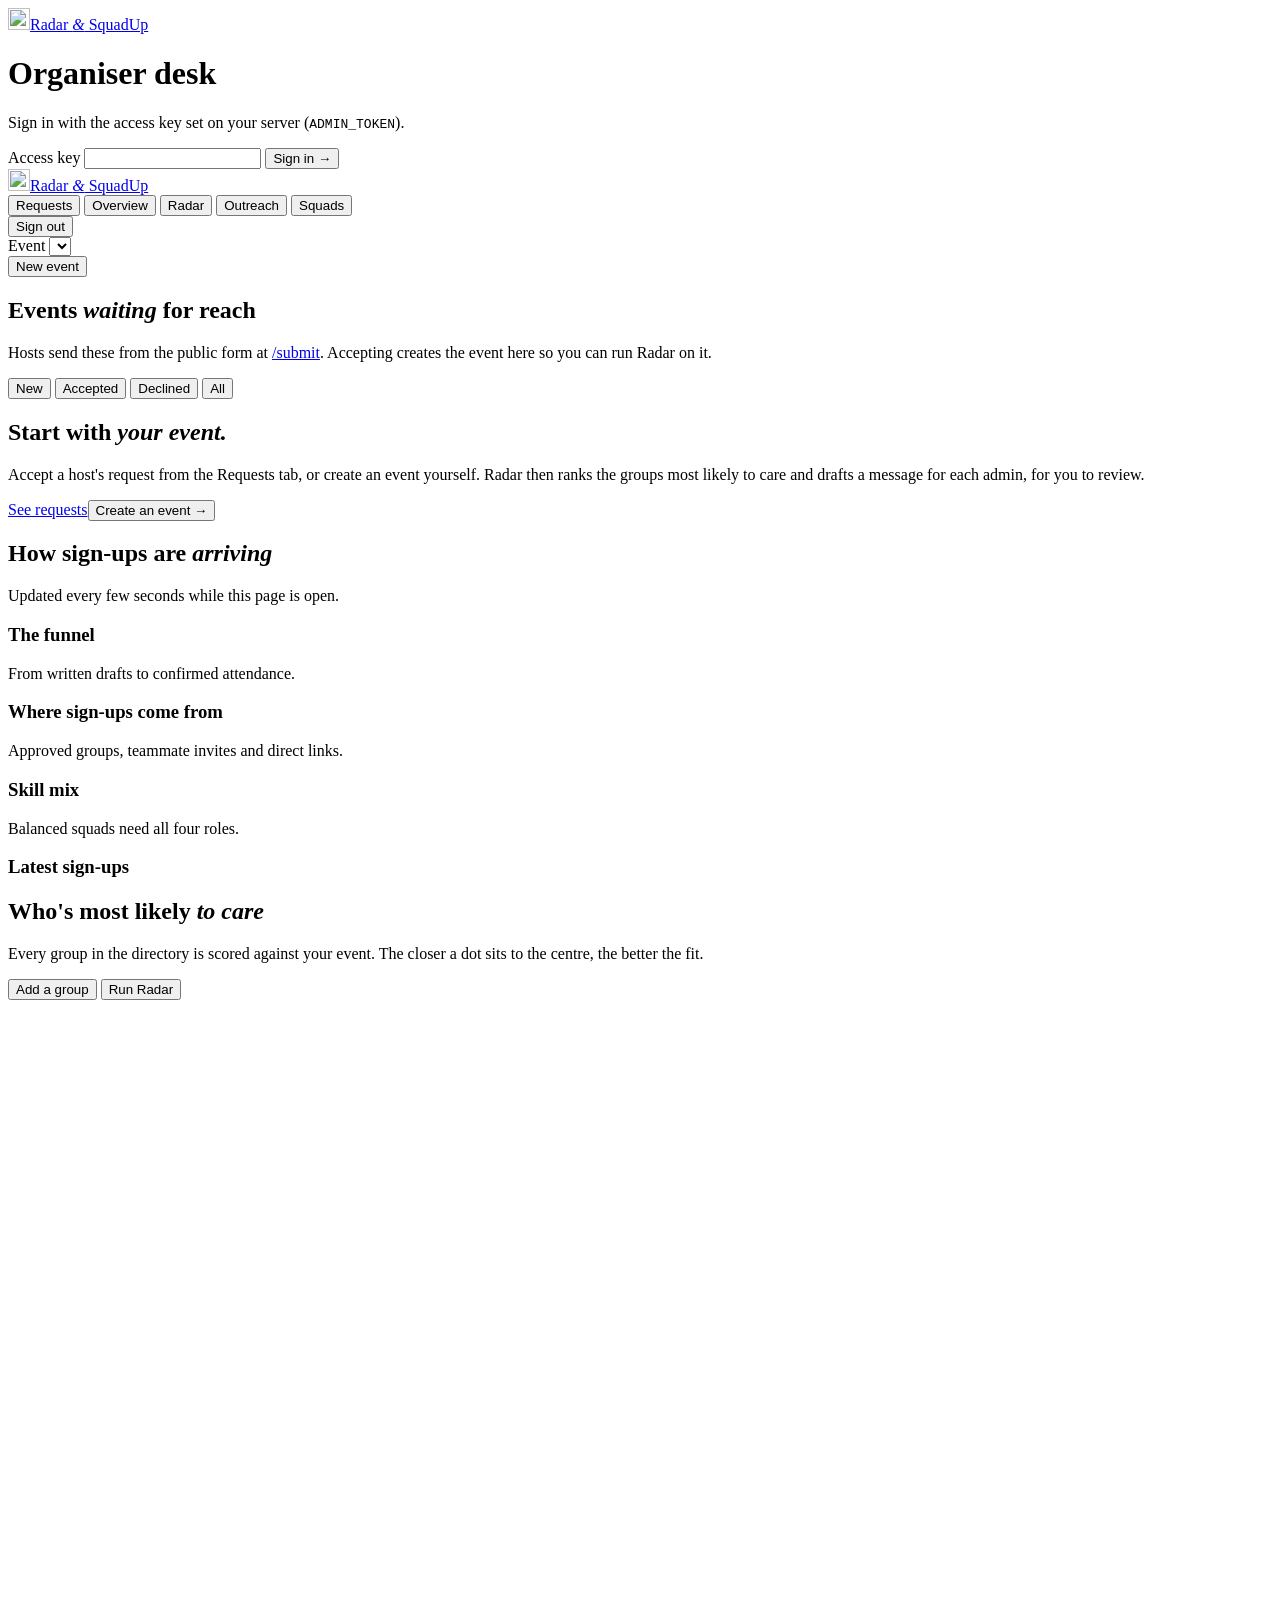
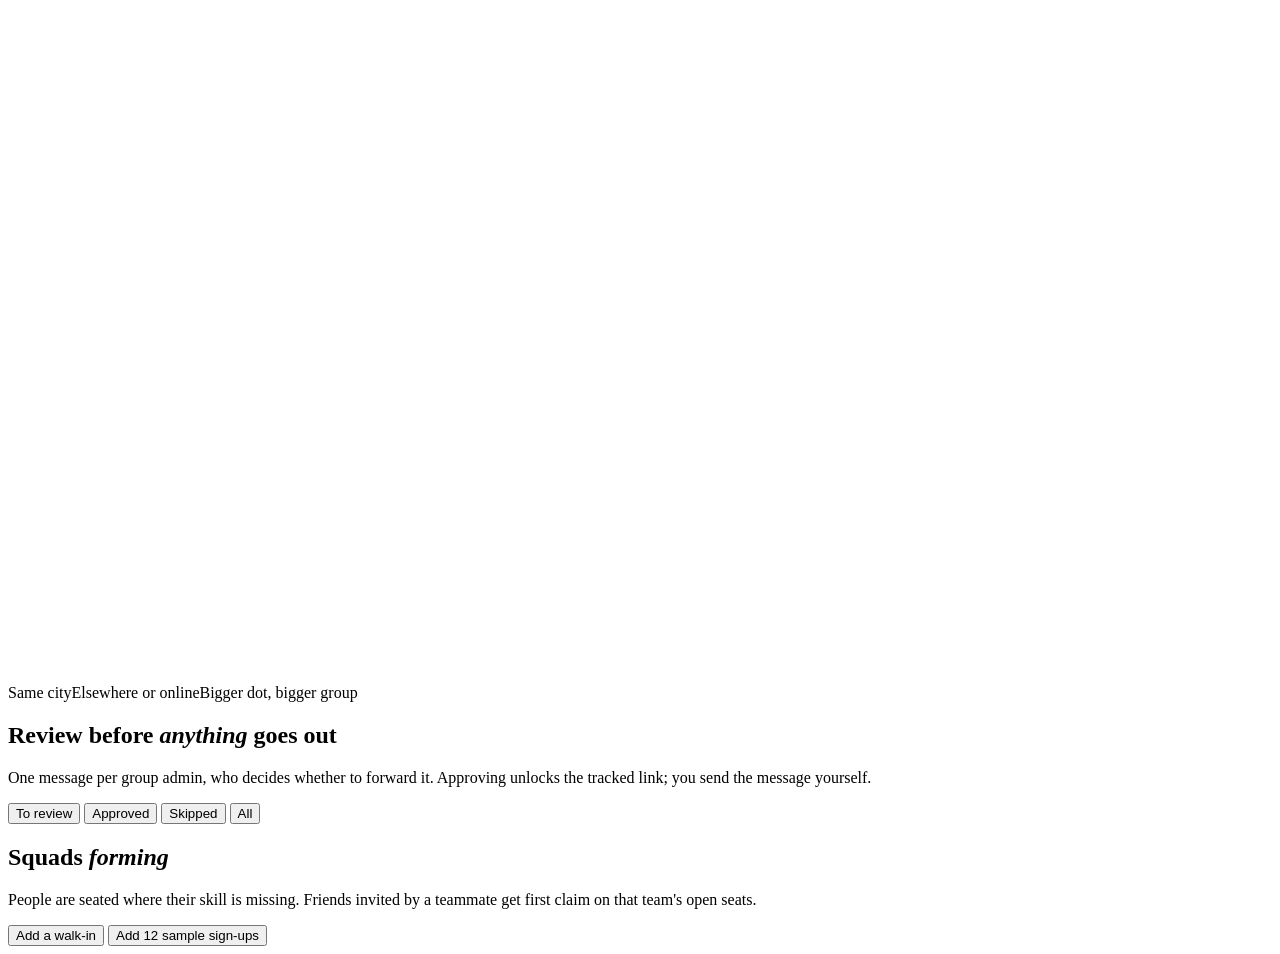
==== web/app/index.html @ dbcfedb5 "Add files via upload" ====
<!doctype html>
<html lang="en">
<head>
<meta charset="utf-8" />
<meta name="viewport" content="width=device-width, initial-scale=1" />
<meta name="robots" content="noindex" />
<title>Organiser desk · Radar + SquadUp</title>
<meta name="theme-color" content="#F4EFE4" />
<link rel="icon" href="/assets/mark.svg" type="image/svg+xml" />
<link rel="preconnect" href="https://fonts.googleapis.com" />
<link rel="preconnect" href="https://fonts.gstatic.com" crossorigin />
<link rel="stylesheet" href="https://fonts.googleapis.com/css2?family=Instrument+Serif:ital@0;1&family=Schibsted+Grotesk:wght@400;500;600;700&family=JetBrains+Mono:wght@400&display=swap" />
<link rel="stylesheet" href="/assets/site.css" />
<script src="/assets/desk.js" defer></script>
</head>
<body>

<!-- Sign in -->
<main id="signin" class="signin hidden">
  <div class="card">
    <a class="wordmark" href="/"><img class="mark" src="/assets/mark.svg" alt="" width="22" height="22" />Radar <em>&amp;</em> SquadUp</a>
    <h1 class="display display-md">Organiser desk</h1>
    <p class="muted">Sign in with the access key set on your server (<code>ADMIN_TOKEN</code>).</p>
    <form id="signin-form" novalidate>
      <label class="field-label" for="access-key">Access key</label>
      <input class="field" id="access-key" name="key" type="password" autocomplete="current-password" spellcheck="false" required minlength="8" maxlength="256" />
      <span class="field-error" id="signin-error" role="alert"></span>
      <button class="btn btn-primary" type="submit" id="signin-btn">Sign in <span class="arrow" aria-hidden="true">→</span></button>
    </form>
  </div>
</main>

<!-- Desk -->
<div id="desk" class="hidden">
  <nav class="nav" aria-label="Desk">
    <a class="wordmark" href="/"><img class="mark" src="/assets/mark.svg" alt="" width="22" height="22" /><span class="hide-sm">Radar <em>&amp;</em> SquadUp</span></a>
    <div class="nav-links" role="tablist" aria-label="Sections">
      <button role="tab" data-view="requests">Requests <span class="num" id="new-count"></span></button>
      <button role="tab" data-view="overview">Overview</button>
      <button role="tab" data-view="radar">Radar</button>
      <button role="tab" data-view="outreach">Outreach <span class="num" id="pending-count"></span></button>
      <button role="tab" data-view="squads">Squads</button>
    </div>
    <span class="divider hide-sm" aria-hidden="true"></span>
    <button class="btn btn-quiet btn-sm" id="signout">Sign out</button>
  </nav>

  <main class="desk-main">
    <div class="wrap">
      <header class="event-bar" id="event-bar">
        <div class="event-picker">
          <label for="event-select">Event</label>
          <select id="event-select" class="event-select"></select>
          <div class="event-meta" id="event-meta"></div>
        </div>
        <div class="event-actions">
          <button class="btn btn-paper" id="btn-new-event">New event</button>
        </div>
      </header>

      <!-- Requests from event hosts -->
      <section id="view-requests" class="view hidden" aria-labelledby="requests-title">
        <div class="view-head">
          <div>
            <h2 class="display display-md" id="requests-title">Events <em>waiting</em> for reach</h2>
            <p>Hosts send these from the public form at <a href="/submit/" target="_blank" rel="noopener">/submit</a>. Accepting creates the event here so you can run Radar on it.</p>
          </div>
          <div class="seg" role="tablist" aria-label="Filter requests" id="request-filter">
            <button role="tab" data-rfilter="new" aria-selected="true">New <span class="num" data-rcount="new"></span></button>
            <button role="tab" data-rfilter="accepted" aria-selected="false">Accepted <span class="num" data-rcount="accepted"></span></button>
            <button role="tab" data-rfilter="declined" aria-selected="false">Declined <span class="num" data-rcount="declined"></span></button>
            <button role="tab" data-rfilter="all" aria-selected="false">All</button>
          </div>
        </div>
        <div class="requests" id="requests"></div>
      </section>

      <!-- No events yet -->
      <section id="view-empty" class="view hidden" aria-labelledby="empty-title">
        <h2 class="display display-lg" id="empty-title">Start with <em>your event.</em></h2>
        <p class="lede">Accept a host's request from the Requests tab, or create an event yourself. Radar then ranks the groups most likely to care and drafts a message for each admin, for you to review.</p>
        <div class="hero-actions"><a class="btn btn-outline" href="#requests">See requests</a><button class="btn btn-primary" data-action="new-event">Create an event <span class="arrow" aria-hidden="true">→</span></button></div>
      </section>

      <!-- Overview -->
      <section id="view-overview" class="view hidden" aria-labelledby="overview-title">
        <div class="view-head">
          <div>
            <h2 class="display display-md" id="overview-title">How sign-ups are <em>arriving</em></h2>
            <p>Updated every few seconds while this page is open.</p>
          </div>
        </div>
        <div class="stats" id="stats"></div>
        <div class="grid-2">
          <div class="panel"><h3>The funnel</h3><p class="sub" id="funnel-note">From written drafts to confirmed attendance.</p><ol class="ledger" id="funnel"></ol></div>
          <div class="panel"><h3>Where sign-ups come from</h3><p class="sub">Approved groups, teammate invites and direct links.</p><ul class="ledger wide" id="sources"></ul></div>
        </div>
        <div class="grid-2 flip stack-gap">
          <div class="panel"><h3>Skill mix</h3><p class="sub">Balanced squads need all four roles.</p><ul class="ledger" id="roles"></ul></div>
          <div class="panel"><h3>Latest sign-ups</h3><ul class="list" id="recent"></ul></div>
        </div>
      </section>

      <!-- Radar -->
      <section id="view-radar" class="view hidden" aria-labelledby="radar-title">
        <div class="view-head">
          <div>
            <h2 class="display display-md" id="radar-title">Who's most likely <em>to care</em></h2>
            <p>Every group in the directory is scored against your event. The closer a dot sits to the centre, the better the fit.</p>
          </div>
          <div class="event-actions">
            <button class="btn btn-paper" id="btn-add-community">Add a group</button>
            <button class="btn btn-primary" id="btn-run-radar">Run Radar</button>
          </div>
        </div>
        <dl class="profile" id="profile"></dl>
        <div class="radar-grid">
          <div class="panel scope-card">
            <svg class="scope" id="scope" viewBox="0 0 360 360" role="img" aria-label="Map of ranked groups"></svg>
            <div class="legend"><span><i class="bg-tomato"></i>Same city</span><span><i class="bg-sky"></i>Elsewhere or online</span><span>Bigger dot, bigger group</span></div>
            <p class="sub" id="formula"></p>
          </div>
          <div>
            <p class="sub" id="scanned"></p>
            <ol class="ranked" id="ranking"></ol>
          </div>
        </div>
      </section>

      <!-- Outreach -->
      <section id="view-outreach" class="view hidden" aria-labelledby="outreach-title">
        <div class="view-head">
          <div>
            <h2 class="display display-md" id="outreach-title">Review before <em>anything</em> goes out</h2>
            <p>One message per group admin, who decides whether to forward it. Approving unlocks the tracked link; you send the message yourself.</p>
          </div>
          <div class="seg" role="tablist" aria-label="Filter messages" id="outreach-filter">
            <button role="tab" data-filter="pending" aria-selected="true">To review <span class="num" data-count="pending"></span></button>
            <button role="tab" data-filter="approved" aria-selected="false">Approved <span class="num" data-count="approved"></span></button>
            <button role="tab" data-filter="rejected" aria-selected="false">Skipped <span class="num" data-count="rejected"></span></button>
            <button role="tab" data-filter="all" aria-selected="false">All</button>
          </div>
        </div>
        <div class="outreach-grid">
          <ul class="letters" id="letters"></ul>
          <div class="panel editor" id="editor"></div>
        </div>
      </section>

      <!-- Squads -->
      <section id="view-squads" class="view hidden" aria-labelledby="squads-title">
        <div class="view-head">
          <div>
            <h2 class="display display-md" id="squads-title">Squads <em>forming</em></h2>
            <p>People are seated where their skill is missing. Friends invited by a teammate get first claim on that team's open seats.</p>
          </div>
          <div class="event-actions">
            <button class="btn btn-paper" id="btn-walkin">Add a walk-in</button>
            <button class="btn btn-outline hidden" id="btn-simulate" title="Adds sample sign-ups, clearly marked as synthetic">Add 12 sample sign-ups</button>
          </div>
        </div>
        <div class="squad-summary" id="squad-summary"></div>
        <div class="teams" id="teams"></div>
      </section>
    </div>
  </main>
</div>

<!-- New event -->
<dialog id="dlg-event" aria-labelledby="dlg-event-title">
  <form class="dialog-card" id="form-event" novalidate>
    <h2 id="dlg-event-title">New event</h2>
    <p class="intro">Radar only uses what you write here. It never adds details to the messages it drafts.</p>
    <div class="form-grid">
      <div><label class="field-label" for="ev-name">Event name</label>
        <input class="field" id="ev-name" name="name" required minlength="3" maxlength="120" autocomplete="off" placeholder="Sonipat Robotics Olympiad" />
        <span class="field-error" data-error-for="name"></span></div>
      <div class="form-grid two">
        <div><label class="field-label" for="ev-city">City</label>
          <input class="field" id="ev-city" name="city" required minlength="2" maxlength="60" autocomplete="off" placeholder="Pune" />
          <span class="field-error" data-error-for="city"></span></div>
        <div><label class="field-label" for="ev-date">Date</label>
          <input class="field" id="ev-date" name="start_date" type="date" />
          <span class="field-error" data-error-for="start_date"></span></div>
      </div>
      <div><label class="field-label" for="ev-venue">Venue <span class="muted">(optional)</span></label>
        <input class="field" id="ev-venue" name="venue" maxlength="160" autocomplete="off" placeholder="Main auditorium, XYZ College" />
        <span class="field-error" data-error-for="venue"></span></div>
      <div><label class="field-label" for="ev-desc">What happens at the event</label>
        <textarea class="field" id="ev-desc" name="description" rows="3" maxlength="2000" placeholder="A 24-hour beginner-friendly hackathon where students build tools for local problems. Mentors on site."></textarea>
        <span class="field-hint">The first sentence goes into every message, so make it count.</span>
        <span class="field-error" data-error-for="description"></span></div>
      <fieldset class="form-grid"><legend class="field-label">Topics</legend>
        <div class="row" id="tag-picker"></div>
        <input class="field" name="extra_tags" maxlength="200" autocomplete="off" placeholder="Other topics, separated by commas" />
        <span class="field-error" data-error-for="tags"></span>
      </fieldset>
    </div>
    <div class="form-error hidden" role="alert"></div>
    <div class="dialog-actions">
      <button type="button" class="btn btn-quiet" data-close>Cancel</button>
      <button type="submit" class="btn btn-primary">Create and run Radar</button>
    </div>
  </form>
</dialog>

<!-- Add community -->
<dialog id="dlg-community" aria-labelledby="dlg-community-title">
  <form class="dialog-card" id="form-community" novalidate>
    <h2 id="dlg-community-title">Add a group</h2>
    <p class="intro">A club, class group or meetup whose admin you can reach. It stays in the directory for future events.</p>
    <div class="form-grid">
      <div><label class="field-label" for="cm-name">Group name</label>
        <input class="field" id="cm-name" name="name" required minlength="3" maxlength="120" autocomplete="off" placeholder="XYZ College Coding Club" />
        <span class="field-error" data-error-for="name"></span></div>
      <div class="form-grid two">
        <div><label class="field-label" for="cm-city">City</label>
          <input class="field" id="cm-city" name="city" required minlength="2" maxlength="60" autocomplete="off" placeholder="Pune, or Online" />
          <span class="field-error" data-error-for="city"></span></div>
        <div><label class="field-label" for="cm-platform">Where they talk</label>
          <select class="field" id="cm-platform" name="platform"><option value="whatsapp">WhatsApp</option><option value="telegram">Telegram</option><option value="instagram">Instagram</option><option value="discord">Discord</option><option value="other">Other</option></select></div>
      </div>
      <div class="form-grid two">
        <div><label class="field-label" for="cm-size">Approximate members</label>
          <input class="field" id="cm-size" name="size" type="number" inputmode="numeric" min="1" max="10000000" step="1" value="150" required />
          <span class="field-error" data-error-for="size"></span></div>
        <div><label class="field-label" for="cm-admin">Admin's first name <span class="muted">(optional)</span></label>
          <input class="field" id="cm-admin" name="admin_name" maxlength="60" autocomplete="off" />
          <span class="field-error" data-error-for="admin_name"></span></div>
      </div>
      <div><label class="field-label" for="cm-tags">Topics they care about</label>
        <input class="field" id="cm-tags" name="tags" maxlength="300" autocomplete="off" placeholder="ai, hackathon, beginner" />
        <span class="field-error" data-error-for="tags"></span></div>
      <fieldset class="form-grid"><legend class="field-label">Languages the admin reads</legend>
        <div class="row">
          <label class="check-chip"><input type="checkbox" name="lang" value="en" checked /><span>English</span></label>
          <label class="check-chip"><input type="checkbox" name="lang" value="hi" /><span>Hindi</span></label>
          <label class="check-chip"><input type="checkbox" name="lang" value="mr" /><span>Marathi</span></label>
        </div>
        <span class="field-error" data-error-for="languages"></span>
      </fieldset>
    </div>
    <div class="form-error hidden" role="alert"></div>
    <div class="dialog-actions">
      <button type="button" class="btn btn-quiet" data-close>Cancel</button>
      <button type="submit" class="btn btn-primary">Add group</button>
    </div>
  </form>
</dialog>

<!-- Walk-in -->
<dialog id="dlg-walkin" aria-labelledby="dlg-walkin-title">
  <form class="dialog-card narrow" id="form-walkin" novalidate>
    <h2 id="dlg-walkin-title">Add a walk-in</h2>
    <p class="intro">For someone registering in person. They're seated by the same rules as the bot.</p>
    <div class="form-grid">
      <div><label class="field-label" for="wi-name">Name</label>
        <input class="field" id="wi-name" name="name" required maxlength="80" autocomplete="off" />
        <span class="field-error" data-error-for="name"></span></div>
      <fieldset class="form-grid"><legend class="field-label">Role</legend>
        <div class="row" id="walkin-roles"></div></fieldset>
      <div><label class="field-label" for="wi-exp">Hackathon experience</label>
        <select class="field" id="wi-exp" name="experience"><option value="first_time">This is their first</option><option value="some">1–2 before</option><option value="veteran">3 or more</option></select></div>
    </div>
    <div class="form-error hidden" role="alert"></div>
    <div class="dialog-actions">
      <button type="button" class="btn btn-quiet" data-close>Cancel</button>
      <button type="submit" class="btn btn-primary">Seat them</button>
    </div>
  </form>
</dialog>

<!-- Decline a request -->
<dialog id="dlg-decline" aria-labelledby="dlg-decline-title">
  <form class="dialog-card narrow" id="form-decline" novalidate>
    <h2 id="dlg-decline-title">Decline request</h2>
    <p class="intro">The host sees this note on their tracking page. Keep it short and kind.</p>
    <label class="field-label" for="decline-note">Note to the host <span class="muted">(optional)</span></label>
    <textarea class="field" id="decline-note" name="note" rows="3" maxlength="500" placeholder="Our team is fully booked on that date."></textarea>
    <span class="field-error" data-error-for="note"></span>
    <div class="form-error hidden" role="alert"></div>
    <div class="dialog-actions">
      <button type="button" class="btn btn-quiet" data-close>Cancel</button>
      <button type="submit" class="btn btn-primary">Decline request</button>
    </div>
  </form>
</dialog>

<div class="toasts" id="toasts" aria-live="polite"></div>
</body>
</html>
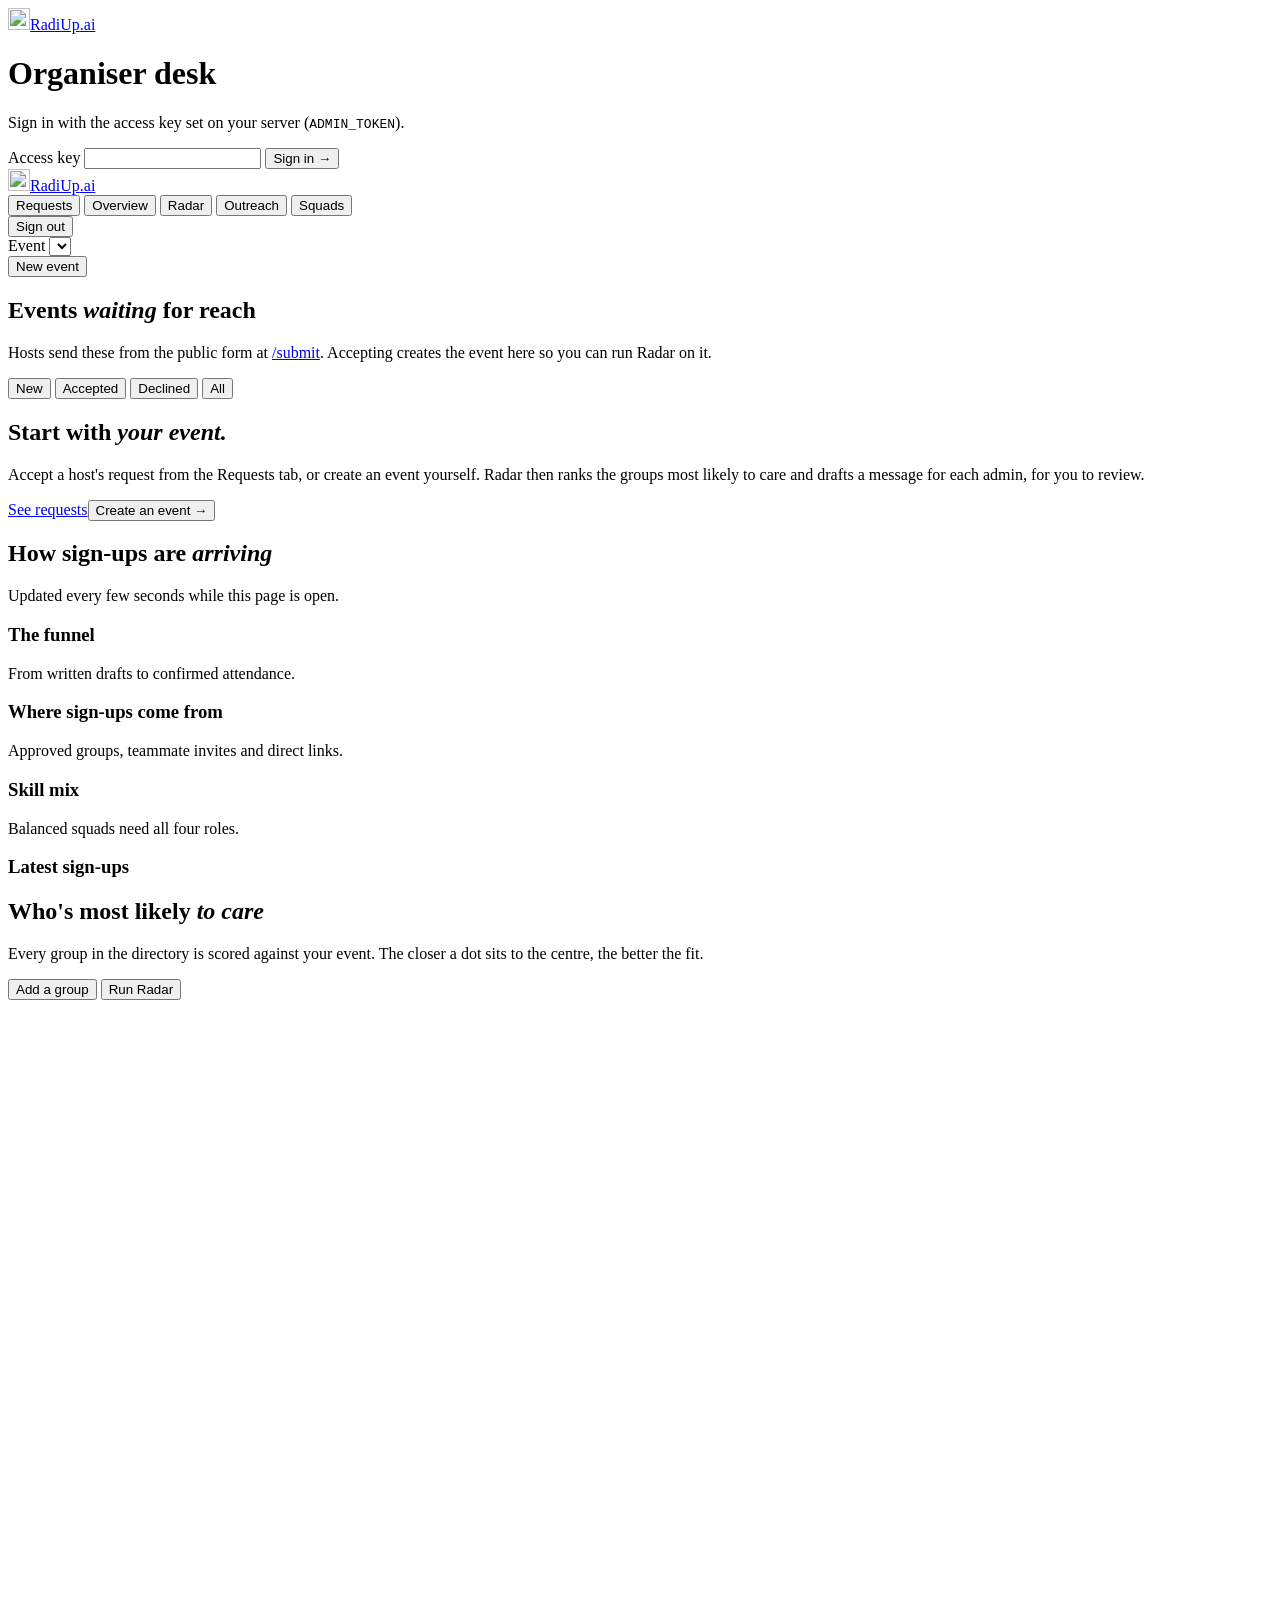
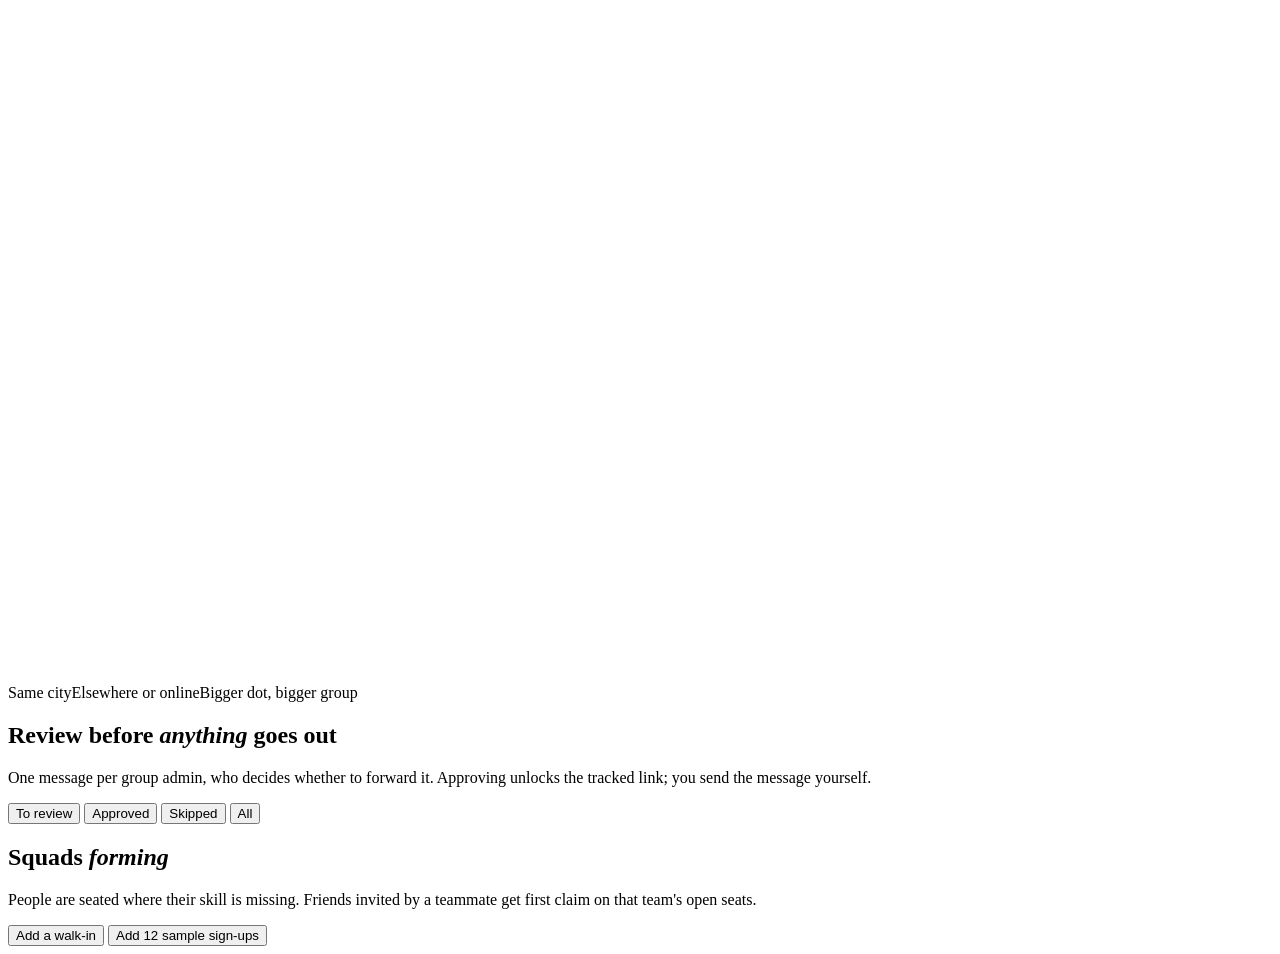
==== commit dbdcdaf5: "Add files via upload" ====
--- a/web/app/index.html
+++ b/web/app/index.html
@@ -4,13 +4,14 @@
 <meta charset="utf-8" />
 <meta name="viewport" content="width=device-width, initial-scale=1" />
 <meta name="robots" content="noindex" />
-<title>Organiser desk · Radar + SquadUp</title>
+<title>Organiser desk · RadiUp.ai</title>
 <meta name="theme-color" content="#F4EFE4" />
 <link rel="icon" href="/assets/mark.svg" type="image/svg+xml" />
 <link rel="preconnect" href="https://fonts.googleapis.com" />
 <link rel="preconnect" href="https://fonts.gstatic.com" crossorigin />
 <link rel="stylesheet" href="https://fonts.googleapis.com/css2?family=Instrument+Serif:ital@0;1&family=Schibsted+Grotesk:wght@400;500;600;700&family=JetBrains+Mono:wght@400&display=swap" />
 <link rel="stylesheet" href="/assets/site.css" />
+<script src="/assets/site.js" defer></script>
 <script src="/assets/desk.js" defer></script>
 </head>
 <body>
@@ -18,7 +19,7 @@
 <!-- Sign in -->
 <main id="signin" class="signin hidden">
   <div class="card">
-    <a class="wordmark" href="/"><img class="mark" src="/assets/mark.svg" alt="" width="22" height="22" />Radar <em>&amp;</em> SquadUp</a>
+    <a class="wordmark" href="/"><img class="mark" src="/assets/mark.svg" alt="" width="22" height="22" /><span>RadiUp<span class="tld">.ai</span></span></a>
     <h1 class="display display-md">Organiser desk</h1>
     <p class="muted">Sign in with the access key set on your server (<code>ADMIN_TOKEN</code>).</p>
     <form id="signin-form" novalidate>
@@ -33,7 +34,7 @@
 <!-- Desk -->
 <div id="desk" class="hidden">
   <nav class="nav" aria-label="Desk">
-    <a class="wordmark" href="/"><img class="mark" src="/assets/mark.svg" alt="" width="22" height="22" /><span class="hide-sm">Radar <em>&amp;</em> SquadUp</span></a>
+    <a class="wordmark" href="/"><img class="mark" src="/assets/mark.svg" alt="" width="22" height="22" /><span class="hide-sm">RadiUp<span class="tld">.ai</span></span></a>
     <div class="nav-links" role="tablist" aria-label="Sections">
       <button role="tab" data-view="requests">Requests <span class="num" id="new-count"></span></button>
       <button role="tab" data-view="overview">Overview</button>
